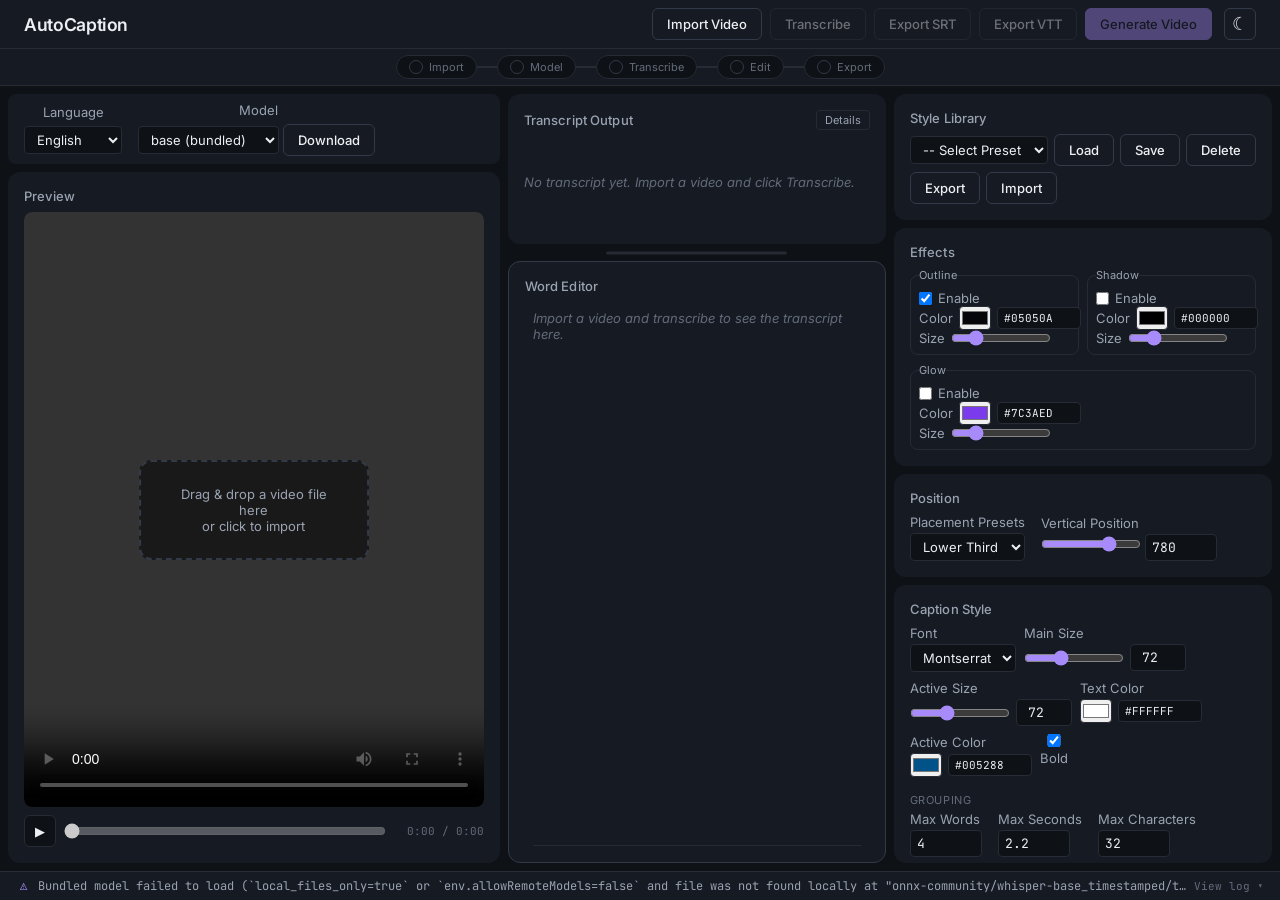
==== AutoCaptionApp/app/index.html @ 742660a7 "fix(app): offline-first models, real export progress, cancel, and UI fixes Packaging / offline capab" ====
<!DOCTYPE html>
<html lang="en">
<head>
    <meta charset="UTF-8">
    <meta name="viewport" content="width=device-width, initial-scale=1.0">
    <title>AutoCaption</title>
    <link rel="stylesheet" href="assets/style.css">
    <script>
        (function() {
            var saved = localStorage.getItem('theme');
            var theme = saved || 'dark';
            document.documentElement.setAttribute('data-theme', theme);
        })();
    </script>
</head>
<body>
    <header>
        <h1>AutoCaption</h1>
        <nav>
            <button id="btn-import" class="btn-primary">Import Video</button>
            <button id="btn-transcribe" class="btn-primary" disabled>Transcribe</button>
            <button id="btn-export-srt" class="btn-secondary" disabled>Export SRT</button>
            <button id="btn-export-vtt" class="btn-secondary" disabled>Export VTT</button>
            <button id="btn-generate" class="btn-accent" disabled>Generate Video</button>
            <button id="btn-theme-toggle" class="btn-theme-toggle" title="Toggle light/dark mode">&#9790;</button>
        </nav>
    </header>

    <!-- Pipeline Status Bar -->
    <div id="pipeline-bar" class="pipeline-bar">
        <div class="pipeline-step" id="step-video" data-step="video">
            <span class="step-icon"></span>
            <span class="step-label">Import</span>
        </div>
        <div class="pipeline-connector"></div>
        <div class="pipeline-step" id="step-model" data-step="model">
            <span class="step-icon"></span>
            <span class="step-label">Model</span>
        </div>
        <div class="pipeline-connector"></div>
        <div class="pipeline-step" id="step-transcribe" data-step="transcribe">
            <span class="step-icon"></span>
            <span class="step-label">Transcribe</span>
        </div>
        <div class="pipeline-connector"></div>
        <div class="pipeline-step" id="step-edit" data-step="edit">
            <span class="step-icon"></span>
            <span class="step-label">Edit</span>
        </div>
        <div class="pipeline-connector"></div>
        <div class="pipeline-step" id="step-export" data-step="export">
            <span class="step-icon"></span>
            <span class="step-label">Export</span>
        </div>
    </div>

    <main>
        <!-- LEFT COLUMN: Transcript Toolbar + Preview -->
        <div class="main-left">
            <div class="transcript-toolbar">
                <label>Language
                    <select id="sel-language">
                        <option value="en" selected>English</option>
                        <option value="es">Spanish</option>
                        <option value="fr">French</option>
                        <option value="de">German</option>
                        <option value="ja">Japanese</option>
                    </select>
                </label>
                <label>Model
                    <div class="model-select-row">
                        <select id="sel-model">
                            <option value="tiny">tiny (~39 MB)</option>
                            <option value="base" selected>base (bundled)</option>
                            <option value="small">small (~460 MB)</option>
                        </select>
                        <button id="btn-download-model" class="btn-secondary" title="Download model for offline use">Download</button>
                        <button id="btn-transcribe-model" class="btn-accent" title="Transcribe the loaded video" hidden>Transcribe</button>
                        <span id="model-status" class="model-status"></span>
                    </div>
                </label>
            </div>

            <section class="panel panel-preview">
                <h2>Preview</h2>
                <div class="video-container">
                    <video id="video-player" controls></video>
                    <canvas id="caption-overlay"></canvas>
                    <div id="drop-zone" class="drop-zone">
                        <p>Drag & drop a video file here<br>or click to import</p>
                    </div>
                </div>
                <div class="transport">
                    <button id="btn-play" disabled>&#9654;</button>
                    <input type="range" id="scrubber" min="0" max="100" value="0" disabled>
                    <span id="time-display">0:00 / 0:00</span>
                </div>
            </section>
        </div>

        <!-- CENTER COLUMN: Transcript Output + Word Editor (with Inspector) -->
        <div class="main-center">
            <section class="panel panel-transcript-display" id="panel-transcript-display">
                <h2>Transcript Output
                    <button id="btn-toggle-diagnostics" class="btn-toggle" title="Toggle details">Details</button>
                </h2>
                <div id="transcript-text" class="transcript-text">
                    <p class="placeholder">No transcript yet. Import a video and click Transcribe.</p>
                </div>
                <div id="diagnostics" class="diagnostics hidden">
                    <div class="diag-row"><span class="diag-label">Words:</span> <span id="diag-words">-</span></div>
                    <div class="diag-row"><span class="diag-label">Groups:</span> <span id="diag-groups">-</span></div>
                    <div class="diag-row"><span class="diag-label">Duration:</span> <span id="diag-duration">-</span></div>
                    <div class="diag-row"><span class="diag-label">Model:</span> <span id="diag-model">-</span></div>
                    <div class="diag-row"><span class="diag-label">Time:</span> <span id="diag-time">-</span></div>
                    <div class="diag-row"><span class="diag-label">Samples:</span> <span id="diag-samples">-</span></div>
                </div>
            </section>

            <div id="center-resizer" class="center-resizer" title="Drag to resize panels"></div>

            <section class="panel panel-word-editor">
                <h2>Word Editor</h2>
                <div id="word-selector" class="word-selector">
                    <p class="placeholder">Import a video and transcribe to see the transcript here.</p>
                </div>
                <div class="inspector-divider"></div>
                <div class="inspector hidden" id="word-inspector">
                    <div class="inspector-content">
                        <div class="inspector-field">
                            <label>Text</label>
                            <input type="text" id="inspector-text" class="inspector-text-input" />
                        </div>
                        <div class="inspector-field">
                            <label>Start</label>
                            <div class="inspector-time-row">
                                <input type="number" id="inspector-start" class="inspector-time-input" step="0.01" min="0" />
                                <button id="inspector-start-minus" class="btn-nudge" title="-0.05s">-</button>
                                <button id="inspector-start-plus" class="btn-nudge" title="+0.05s">+</button>
                            </div>
                        </div>
                        <div class="inspector-field">
                            <label>End</label>
                            <div class="inspector-time-row">
                                <input type="number" id="inspector-end" class="inspector-time-input" step="0.01" min="0" />
                                <button id="inspector-end-minus" class="btn-nudge" title="-0.05s">-</button>
                                <button id="inspector-end-plus" class="btn-nudge" title="+0.05s">+</button>
                            </div>
                        </div>
                        <div class="inspector-actions">
                            <button id="inspector-split" class="btn-secondary">Split</button>
                            <button id="inspector-merge" class="btn-secondary">Merge Next</button>
                            <button id="inspector-delete" class="btn-secondary btn-danger">Delete</button>
                        </div>
                    </div>
                </div>
            </section>
        </div>

        <!-- RIGHT COLUMN: Style Library, Effects, Position, Caption Style (merged) -->
        <div class="main-right">
            <section class="panel panel-style-library">
                <h2>Style Library</h2>
                <div class="library-controls">
                    <select id="sel-preset">
                        <option value="">-- Select Preset --</option>
                    </select>
                    <button id="btn-load-preset" class="btn-secondary">Load</button>
                    <button id="btn-save-preset" class="btn-secondary">Save</button>
                    <button id="btn-delete-preset" class="btn-secondary">Delete</button>
                    <button id="btn-export-preset" class="btn-secondary">Export</button>
                    <button id="btn-import-preset" class="btn-secondary">Import</button>
                    <input type="file" id="file-preset" accept=".json" hidden>
                </div>
            </section>

            <section class="panel panel-effects">
                <h2>Effects</h2>
                <div class="effects-controls">
                    <fieldset>
                        <legend>Outline</legend>
                        <label><input type="checkbox" id="chk-outline" checked> Enable</label>
                        <label>Color <span class="color-row"><input type="color" id="color-outline" value="#05050A"><input type="text" class="hex-input" id="hex-outline" maxlength="7" spellcheck="false"></span></label>
                        <label>Size <input type="range" id="range-outline-size" min="1" max="20" value="5"></label>
                    </fieldset>
                    <fieldset>
                        <legend>Shadow</legend>
                        <label><input type="checkbox" id="chk-shadow"> Enable</label>
                        <label>Color <span class="color-row"><input type="color" id="color-shadow" value="#000000"><input type="text" class="hex-input" id="hex-shadow" maxlength="7" spellcheck="false"></span></label>
                        <label>Size <input type="range" id="range-shadow-size" min="1" max="20" value="5"></label>
                    </fieldset>
                    <fieldset>
                        <legend>Glow</legend>
                        <label><input type="checkbox" id="chk-glow"> Enable</label>
                        <label>Color <span class="color-row"><input type="color" id="color-glow" value="#7C3AED"><input type="text" class="hex-input" id="hex-glow" maxlength="7" spellcheck="false"></span></label>
                        <label>Size <input type="range" id="range-glow-size" min="1" max="20" value="5"></label>
                    </fieldset>
                </div>
            </section>

            <section class="panel panel-position">
                <h2>Position</h2>
                <div class="position-controls">
                    <label>Placement Presets
                        <select id="sel-placement">
                            <option value="lower-third">Lower Third</option>
                            <option value="bottom">Bottom</option>
                            <option value="center">Center</option>
                            <option value="top">Top</option>
                            <option value="custom" hidden>Custom</option>
                        </select>
                    </label>
                    <label>Vertical Position
                        <div class="slider-row">
                            <input type="range" id="range-offset" min="0" max="1080" value="780">
                            <input type="number" id="range-offset-num" min="0" max="1080" value="780">
                        </div>
                    </label>
                </div>
            </section>

            <section class="panel panel-caption-style">
                <h2>Caption Style</h2>
                <div class="style-controls">
                    <label>Font
                        <select id="sel-font">
                            <option value="Montserrat" selected>Montserrat</option>
                            <option value="Arial">Arial</option>
                            <option value="Impact">Impact</option>
                            <option value="Georgia">Georgia</option>
                        </select>
                    </label>
                    <label>Main Size
                        <div class="slider-row">
                            <input type="range" id="range-main-size" min="24" max="160" value="72">
                            <input type="number" id="range-main-size-num" min="24" max="160" value="72">
                        </div>
                    </label>
                    <label>Active Size
                        <div class="slider-row">
                            <input type="range" id="range-active-size" min="24" max="160" value="72">
                            <input type="number" id="range-active-size-num" min="24" max="160" value="72">
                        </div>
                    </label>
                    <label>Text Color
                        <div class="color-row">
                            <input type="color" id="color-text" value="#FFFFFF">
                            <input type="text" class="hex-input" id="hex-text" maxlength="7" spellcheck="false">
                        </div>
                    </label>
                    <label>Active Color
                        <div class="color-row">
                            <input type="color" id="color-active" value="#005288">
                            <input type="text" class="hex-input" id="hex-active" maxlength="7" spellcheck="false">
                        </div>
                    </label>
                    <label>
                        <input type="checkbox" id="chk-bold" checked> Bold
                    </label>
                </div>

                <div class="style-divider"></div>

                <div class="grouping-sublabel">Grouping</div>
                <div class="grouping-controls">
                    <label>Max Words
                        <input type="number" id="num-max-words" min="1" max="10" value="4">
                    </label>
                    <label>Max Seconds
                        <input type="number" id="num-max-seconds" min="0.5" max="10" step="0.1" value="2.2">
                    </label>
                    <label>Max Characters
                        <input type="number" id="num-max-chars" min="10" max="100" value="32">
                    </label>
                </div>
            </section>
        </div>
    </main>

    <!-- Status Bar (full-width bottom) -->
    <div id="status-bar" class="status-bar">
        <div id="status-bar-latest" class="status-bar-latest">
            <span class="status-icon"></span>
            <span class="status-msg">Ready</span>
            <span class="view-log-label">View log &#9662;</span>
        </div>
        <div id="status-log-expanded" class="status-log-expanded"></div>
    </div>

    <!-- Progress Overlay -->
    <div id="progress-overlay" class="progress-overlay hidden">
        <div class="progress-card">
            <div class="spinner"></div>
            <h3 id="progress-title">Working...</h3>
            <p id="progress-status"></p>
            <div class="progress-bar-container" style="display:none">
                <div class="progress-bar-track">
                    <div class="progress-bar-fill" id="progress-bar-fill"></div>
                </div>
                <span id="progress-pct" class="progress-pct"></span>
            </div>
            <p id="progress-elapsed" class="progress-elapsed"></p>
            <button id="btn-cancel-progress" class="btn-secondary btn-danger progress-cancel hidden">Cancel</button>
        </div>
    </div>

    <!-- Transformers.js: load as module and expose globals -->
    <script type="module">
        import * as Transformers from './assets/transformers.umd.js';
        window.Transformers = Transformers;
        window.TransformersPipeline = Transformers.pipeline;
        window.TransformersEnv = Transformers.env;
        window.dispatchEvent(new Event('transformers-loaded'));
    </script>

    <!-- Main app (ES module) -->
    <script type="module" src="assets/app.js"></script>
</body>
</html>
---- AutoCaptionApp/app/assets/style.css ----
@import url('https://fonts.googleapis.com/css2?family=Inter:wght@400;500;600&family=JetBrains+Mono:wght@400&display=swap');

* {
    margin: 0;
    padding: 0;
    box-sizing: border-box;
}

:root {
    --font-sans: 'Inter', -apple-system, BlinkMacSystemFont, 'Segoe UI', Roboto, sans-serif;
    --font-mono: 'JetBrains Mono', monospace;

    --bg-page: #F7F8FA;
    --bg-panel: #FFFFFF;
    --bg-panel-raised: #F4F2FF;
    --border: #E3E5EA;
    --border-strong: #CCD0D9;

    --text-primary: #14171F;
    --text-secondary: #5B6472;
    --text-muted: #8C94A3;

    --accent: #7C3AED;
    --accent-hover: #6D28D9;
    --on-accent: #FFFFFF;

    --success: #16A34A;
    --danger: #DC2626;

    --space-1: 8px;
    --space-2: 16px;
    --space-3: 24px;
    --space-4: 32px;

    --radius: 8px;
    --radius-lg: 12px;

    --text-size-xs: 11px;
    --text-size-sm: 13px;
    --text-size-base: 15px;

    --spinner-size: 18px;
}

[data-theme="dark"] {
    --bg-page: #0E1116;
    --bg-panel: #161A22;
    --bg-panel-raised: #1E1A2E;
    --border: #262B35;
    --border-strong: #333A47;

    --text-primary: #EDEFF3;
    --text-secondary: #9AA3B2;
    --text-muted: #636B7A;

    --accent: #A78BFA;
    --accent-hover: #C4B5FD;
    --on-accent: #14171F;

    --success: #4ADE80;
    --danger: #F87171;
}

body {
    font-family: var(--font-sans);
    background: var(--bg-page);
    color: var(--text-primary);
    min-height: 100vh;
    display: flex;
    flex-direction: column;
    height: 100vh;
    font-size: var(--text-size-sm);
}

/* ── Header ────────────────────────────────────────────── */
header {
    display: flex;
    justify-content: space-between;
    align-items: center;
    padding: var(--space-1) var(--space-3);
    background: var(--bg-panel);
    border-bottom: 1px solid var(--border);
    flex-shrink: 0;
}

header h1 {
    font-size: 1.1rem;
    font-weight: 600;
    color: var(--text-primary);
    letter-spacing: -0.02em;
}

header nav {
    display: flex;
    gap: var(--space-1);
}

/* ── Buttons ───────────────────────────────────────────── */
.btn-primary, .btn-secondary, .btn-accent {
    padding: 7px 14px;
    border: 1px solid var(--border-strong);
    border-radius: 6px;
    cursor: pointer;
    font-size: var(--text-size-sm);
    font-weight: 500;
    font-family: var(--font-sans);
    transition: all 0.15s;
}

.btn-primary {
    background: transparent;
    color: var(--text-primary);
}

.btn-primary:hover { background: var(--bg-panel-raised); }
.btn-primary:disabled { opacity: 0.4; cursor: not-allowed; }

.btn-secondary {
    background: transparent;
    color: var(--text-primary);
}

.btn-secondary:hover { background: var(--bg-panel-raised); }
.btn-secondary:disabled { opacity: 0.4; cursor: not-allowed; }

.btn-accent {
    background: var(--accent);
    color: var(--on-accent);
    border-color: var(--accent);
}

.btn-accent:hover { background: var(--accent-hover); border-color: var(--accent-hover); }
.btn-accent:disabled { opacity: 0.4; cursor: not-allowed; }

.btn-theme-toggle {
    background: transparent;
    border: 1px solid var(--border-strong);
    color: var(--text-primary);
    width: 32px;
    height: 32px;
    border-radius: 6px;
    cursor: pointer;
    font-size: 1.1rem;
    display: flex;
    align-items: center;
    justify-content: center;
    transition: all 0.15s;
    margin-left: 4px;
}

.btn-theme-toggle:hover { background: var(--bg-panel-raised); }

.btn-toggle {
    font-size: var(--text-size-xs);
    padding: 2px 8px;
    background: transparent;
    border: 1px solid var(--border);
    color: var(--text-secondary);
    border-radius: 4px;
    cursor: pointer;
    font-family: var(--font-sans);
}

.btn-toggle:hover {
    background: var(--bg-panel-raised);
    color: var(--text-primary);
}

.btn-danger {
    color: var(--danger);
    border-color: var(--danger);
}

.btn-danger:hover {
    background: var(--danger);
    color: white;
}

/* Hex entry box beside each color picker */
.color-row {
    display: inline-flex;
    align-items: center;
    gap: 6px;
}

.hex-input {
    width: 84px;
    padding: 3px 6px;
    background: var(--bg-page);
    border: 1px solid var(--border);
    color: var(--text-primary);
    border-radius: 4px;
    font-family: var(--font-mono);
    font-size: var(--text-size-xs);
    text-transform: uppercase;
}

.hex-input:focus {
    outline: none;
    border-color: var(--accent);
}

/* ── Pipeline Status Bar ──────────────────────────────── */
.pipeline-bar {
    display: flex;
    align-items: center;
    justify-content: center;
    gap: 0;
    padding: 6px var(--space-3);
    background: var(--bg-panel);
    border-bottom: 1px solid var(--border);
    flex-shrink: 0;
}

.pipeline-step {
    display: flex;
    align-items: center;
    gap: 6px;
    padding: 4px 12px;
    border-radius: 16px;
    background: var(--bg-page);
    border: 1px solid var(--border);
    font-size: var(--text-size-xs);
    color: var(--text-muted);
    transition: all 0.3s ease;
    cursor: default;
    user-select: none;
}

.pipeline-step .step-icon {
    width: 14px;
    height: 14px;
    border-radius: 50%;
    border: 1.5px solid var(--border-strong);
    display: flex;
    align-items: center;
    justify-content: center;
    font-size: 0.55rem;
    flex-shrink: 0;
    transition: all 0.3s ease;
}

.pipeline-step.completed {
    background: #F0FDF4;
    border-color: #BBF7D0;
    color: var(--success);
}

.pipeline-step.completed .step-icon {
    border-color: var(--success);
    background: var(--success);
    color: white;
}

.pipeline-step.completed .step-icon::after {
    content: '\2713';
    font-weight: bold;
}

.pipeline-step.active {
    background: var(--bg-panel-raised);
    border-color: var(--accent);
    color: var(--text-primary);
}

.pipeline-step.active .step-icon {
    border-color: var(--accent);
    animation: pulse 1.5s ease-in-out infinite;
}

.pipeline-connector {
    width: 20px;
    height: 1.5px;
    background: var(--border);
    flex-shrink: 0;
}

.pipeline-step.completed + .pipeline-connector {
    background: var(--success);
}

[data-theme="dark"] .pipeline-step.completed {
    background: #052e16;
    border-color: #166534;
}

[data-theme="dark"] .pipeline-step.active {
    background: #1E1A2E;
}

@keyframes pulse {
    0%, 100% { opacity: 1; }
    50% { opacity: 0.4; }
}

@keyframes spin {
    to { transform: rotate(360deg); }
}

@keyframes fadeIn {
    from { opacity: 0; transform: translateY(4px); }
    to { opacity: 1; transform: translateY(0); }
}

/* ── Main Layout ──────────────────────────────────────── */
main {
    flex: 1;
    display: grid;
    grid-template-columns: 1.3fr 1fr 1fr;
    grid-template-rows: 1fr;
    gap: var(--space-1);
    padding: var(--space-1);
    overflow: hidden;
    min-height: 0;
}

.main-left {
    display: flex;
    flex-direction: column;
    gap: var(--space-1);
    overflow: hidden;
}

.main-center {
    display: flex;
    flex-direction: column;
    gap: var(--space-1);
    overflow: hidden;
}

.main-right {
    display: flex;
    flex-direction: column;
    gap: var(--space-1);
    overflow-y: auto;
}

/* ── Panel (shared) ───────────────────────────────────── */
.panel {
    background: var(--bg-panel);
    border-radius: var(--radius-lg);
    padding: var(--space-2);
    display: flex;
    flex-direction: column;
}

.panel h2 {
    font-size: var(--text-size-sm);
    font-weight: 500;
    margin-bottom: var(--space-1);
    color: var(--text-secondary);
    letter-spacing: 0.01em;
}

.panel h2:not(:first-child) {
    margin-top: var(--space-2);
}

/* ── Transcript Toolbar (left column, above video) ────── */
.transcript-toolbar {
    display: flex;
    align-items: center;
    gap: var(--space-2);
    padding: var(--space-1) var(--space-2);
    background: var(--bg-panel);
    border-radius: var(--radius);
    flex-shrink: 0;
}

.transcript-toolbar label {
    display: flex;
    align-items: center;
    gap: 6px;
    font-size: var(--text-size-sm);
    color: var(--text-secondary);
    flex-shrink: 0;
}

.transcript-toolbar select {
    padding: 4px 8px;
    background: var(--bg-page);
    border: 1px solid var(--border);
    color: var(--text-primary);
    border-radius: 4px;
    font-size: var(--text-size-sm);
    font-family: var(--font-sans);
}

.model-select-row {
    display: flex;
    gap: 4px;
    align-items: center;
}

.model-status {
    display: flex;
    align-items: center;
    font-size: var(--text-size-xs);
    white-space: nowrap;
}

.model-status.downloading {
    color: var(--accent);
}

.model-status.cached {
    color: var(--success);
}

.model-status.downloading::before {
    content: '';
    display: inline-block;
    width: 10px;
    height: 10px;
    border: 2px solid var(--accent);
    border-top-color: transparent;
    border-radius: 50%;
    animation: spin 0.8s linear infinite;
    margin-right: 4px;
}

.model-status.cached::before {
    content: '\2713';
    margin-right: 4px;
}

/* ── Preview Panel ────────────────────────────────────── */
.panel-preview {
    flex: 1;
    min-height: 0;
}

.video-container {
    position: relative;
    flex: 1;
    min-height: 200px;
    max-height: 720px;
    background: #000;
    border-radius: var(--radius);
    overflow: hidden;
    display: flex;
    align-items: center;
    justify-content: center;
}

.video-container video {
    width: 100%;
    height: 100%;
    object-fit: contain;
}

.video-container canvas {
    position: absolute;
    pointer-events: none;
}

.transport {
    display: flex;
    align-items: center;
    gap: var(--space-1);
    margin-top: var(--space-1);
}

.transport button {
    background: var(--bg-page);
    border: 1px solid var(--border);
    color: var(--text-primary);
    width: 32px;
    height: 32px;
    border-radius: 6px;
    cursor: pointer;
    font-size: 0.8rem;
}

.transport button:hover { background: var(--bg-panel-raised); }

.transport input[type="range"] {
    flex: 1;
    width: auto;
}

.transport #time-display {
    font-size: var(--text-size-xs);
    font-family: var(--font-mono);
    color: var(--text-muted);
    min-width: 90px;
    text-align: right;
}

.drop-zone {
    position: absolute;
    top: 50%;
    left: 50%;
    transform: translate(-50%, -50%);
    display: flex;
    align-items: center;
    justify-content: center;
    background: rgba(0,0,0,0.5);
    border: 2px dashed var(--border-strong);
    border-radius: var(--radius-lg);
    color: var(--text-secondary);
    text-align: center;
    z-index: 10;
    padding: var(--space-3) var(--space-4);
    cursor: pointer;
    font-size: var(--text-size-sm);
}

.drop-zone.hidden { display: none; }

/* ── Transcript Output (center, resizable) ──────────── */
.panel-transcript-display {
    flex: 0 0 150px;
    min-height: 60px;
    overflow-y: auto;
}

.panel-transcript-display h2 {
    display: flex;
    align-items: center;
    justify-content: space-between;
    margin-bottom: 4px;
}

.transcript-text {
    flex: 1;
    min-height: 40px;
    overflow-y: auto;
    font-size: var(--text-size-sm);
    line-height: 1.5;
    color: var(--text-secondary);
    white-space: pre-wrap;
    word-break: break-word;
}

/* Draggable divider between Transcript Output and Word Editor */
.center-resizer {
    flex: 0 0 7px;
    margin: -3px var(--space-1);
    cursor: row-resize;
    border-radius: 4px;
    background: transparent;
    position: relative;
    z-index: 5;
}

.center-resizer::after {
    content: '';
    position: absolute;
    left: 25%;
    right: 25%;
    top: 50%;
    height: 3px;
    transform: translateY(-50%);
    border-radius: 2px;
    background: var(--border-strong);
    opacity: 0.6;
    transition: opacity 0.15s, background 0.15s;
}

.center-resizer:hover::after,
.center-resizer:active::after {
    opacity: 1;
    background: var(--accent);
}

.transcript-text .placeholder {
    color: var(--text-muted);
    font-style: italic;
}

.diagnostics {
    margin-top: var(--space-1);
    padding: var(--space-1);
    background: var(--bg-page);
    border-radius: var(--radius);
    font-size: var(--text-size-xs);
    display: grid;
    grid-template-columns: 1fr 1fr;
    gap: 2px 12px;
}

.diagnostics.hidden { display: none; }

.diag-row { display: flex; gap: 4px; }
.diag-label { color: var(--text-muted); white-space: nowrap; }

/* ── Word Editor (merged with inspector) ──────────────── */
.panel-word-editor {
    flex: 1;
    min-height: 0;
    display: flex;
    flex-direction: column;
    overflow: hidden;
    border: 1px solid var(--border-strong);
}

.word-selector {
    flex: 1;
    overflow-y: auto;
    min-height: 80px;
    display: flex;
    flex-wrap: wrap;
    align-content: flex-start;
    gap: 2px;
    padding: var(--space-1);
}

.word-selector .placeholder {
    color: var(--text-muted);
    font-style: italic;
    font-size: var(--text-size-sm);
}

.word-chip {
    display: inline-flex;
    align-items: center;
    gap: 4px;
    background: var(--bg-page);
    border: 1px solid var(--border);
    border-radius: 4px;
    padding: 4px 8px;
    font-size: var(--text-size-sm);
    cursor: pointer;
    transition: background 0.1s, border-color 0.1s;
    user-select: none;
}

.word-chip:hover { background: var(--bg-panel-raised); }
.word-chip.selected {
    border-color: var(--accent);
    background: var(--bg-panel-raised);
}
.word-chip.deleted { opacity: 0.4; text-decoration: line-through; }

.word-chip .word-text {
    min-width: 16px;
}

.word-chip .word-text[contenteditable="true"] {
    outline: none;
    background: rgba(124, 58, 237, 0.1);
    border-radius: 2px;
    padding: 0 2px;
    cursor: text;
}

.word-chip .timestamp {
    font-size: var(--text-size-xs);
    font-family: var(--font-mono);
    color: var(--text-muted);
}

/* ── Inspector (inside word editor card) ──────────────── */
.inspector-divider {
    height: 1px;
    background: var(--border);
    margin: 0 var(--space-1);
    flex-shrink: 0;
}

.inspector {
    flex-shrink: 0;
    height: 130px;
    padding: var(--space-1) var(--space-2);
    background: var(--bg-panel-raised);
    border-top: 1px solid var(--border);
    display: flex;
    flex-direction: column;
    justify-content: center;
    gap: 6px;
}

.inspector.hidden { display: none; }

.inspector-content {
    display: flex;
    flex-wrap: wrap;
    gap: var(--space-1);
    align-items: flex-end;
}

.inspector-field {
    display: flex;
    flex-direction: column;
    gap: 2px;
}

.inspector-field label {
    font-size: var(--text-size-xs);
    color: var(--text-muted);
    text-transform: uppercase;
    letter-spacing: 0.05em;
}

.inspector-text-input {
    background: var(--bg-panel);
    border: 1px solid var(--border);
    border-radius: 4px;
    color: var(--text-primary);
    padding: 5px 8px;
    font-size: var(--text-size-sm);
    font-family: var(--font-sans);
    width: 180px;
}

.inspector-text-input:focus {
    outline: none;
    border-color: var(--accent);
}

.inspector-time-row {
    display: flex;
    gap: 4px;
    align-items: center;
}

.inspector-time-input {
    background: var(--bg-panel);
    border: 1px solid var(--border);
    border-radius: 4px;
    color: var(--text-primary);
    padding: 5px 6px;
    font-size: var(--text-size-sm);
    font-family: var(--font-mono);
    width: 72px;
}

.inspector-time-input:focus {
    outline: none;
    border-color: var(--accent);
}

.btn-nudge {
    background: var(--bg-panel);
    border: 1px solid var(--border);
    color: var(--text-secondary);
    width: 22px;
    height: 22px;
    font-size: 0.75rem;
    cursor: pointer;
    border-radius: 4px;
    display: flex;
    align-items: center;
    justify-content: center;
    font-family: var(--font-sans);
}

.btn-nudge:hover {
    background: var(--accent);
    color: var(--on-accent);
    border-color: var(--accent);
}

.btn-nudge:disabled { opacity: 0.4; cursor: not-allowed; }

.inspector-actions {
    display: flex;
    gap: 6px;
    margin-left: auto;
}

.inspector-actions .btn-secondary {
    font-size: var(--text-size-xs);
    padding: 4px 10px;
}

.btn-secondary:disabled { opacity: 0.4; cursor: not-allowed; }

/* ── Right Column Panels ──────────────────────────────── */
.panel-style-library {
    flex-shrink: 0;
}

.library-controls {
    display: flex;
    flex-wrap: wrap;
    gap: 6px;
    align-items: center;
}

.library-controls select {
    flex: 1;
    min-width: 120px;
}

.panel-effects {
    flex-shrink: 0;
}

.effects-controls {
    display: flex;
    flex-wrap: wrap;
    gap: var(--space-1);
}

.effects-controls fieldset {
    border: 1px solid var(--border);
    border-radius: var(--radius);
    padding: var(--space-1);
    flex: 1;
    min-width: 140px;
}

.effects-controls fieldset legend {
    font-size: var(--text-size-xs);
    color: var(--text-secondary);
}

.effects-controls fieldset label {
    flex-direction: row;
    align-items: center;
    gap: 6px;
    font-size: var(--text-size-sm);
}

.panel-position {
    flex-shrink: 0;
}

.position-controls {
    display: flex;
    flex-wrap: wrap;
    gap: var(--space-2);
    align-items: flex-end;
}

.panel-caption-style {
    flex: 1;
    min-height: 0;
}

.style-controls {
    display: flex;
    flex-wrap: wrap;
    gap: var(--space-1);
}

.style-controls label {
    font-size: var(--text-size-sm);
}

.style-controls .slider-row {
    display: flex;
    align-items: center;
    gap: 6px;
}

.style-controls .slider-row input[type="range"] {
    width: 100px;
}

.style-controls .slider-row input[type="number"] {
    width: 56px;
    padding: 4px 6px;
    background: var(--bg-page);
    border: 1px solid var(--border);
    color: var(--text-primary);
    border-radius: 4px;
    font-size: var(--text-size-sm);
    font-family: var(--font-mono);
    text-align: center;
}

.style-divider {
    height: 1px;
    background: var(--border);
    margin: var(--space-1) 0;
}

.grouping-sublabel {
    font-size: var(--text-size-xs);
    color: var(--text-muted);
    text-transform: uppercase;
    letter-spacing: 0.05em;
    margin-bottom: 4px;
}

.grouping-controls {
    display: flex;
    flex-wrap: wrap;
    gap: var(--space-2);
}

.grouping-controls label {
    font-size: var(--text-size-sm);
}

/* ── Shared Form Controls ─────────────────────────────── */
label {
    display: flex;
    flex-direction: column;
    gap: 3px;
    font-size: var(--text-size-sm);
    color: var(--text-secondary);
}

input[type="range"] {
    width: 100px;
    accent-color: var(--accent);
}

input[type="color"] {
    width: 32px;
    height: 24px;
    border: 1px solid var(--border);
    border-radius: 4px;
    cursor: pointer;
    padding: 0;
}

input[type="number"] {
    width: 72px;
    padding: 4px 6px;
    background: var(--bg-page);
    border: 1px solid var(--border);
    color: var(--text-primary);
    border-radius: 4px;
    font-size: var(--text-size-sm);
    font-family: var(--font-mono);
}

select {
    padding: 4px 8px;
    background: var(--bg-page);
    border: 1px solid var(--border);
    color: var(--text-primary);
    border-radius: 4px;
    font-size: var(--text-size-sm);
    font-family: var(--font-sans);
}

/* ── Status Bar (full-width bottom) ───────────────────── */
.status-bar {
    flex-shrink: 0;
    background: var(--bg-panel);
    border-top: 1px solid var(--border);
    font-family: var(--font-mono);
    font-size: 12px;
    position: relative;
}

.status-bar-latest {
    display: flex;
    align-items: center;
    gap: var(--space-1);
    padding: 6px var(--space-2);
    cursor: pointer;
    color: var(--text-secondary);
    user-select: none;
}

.status-bar-latest:hover {
    background: var(--bg-page);
}

.status-bar-latest .status-icon {
    flex-shrink: 0;
    width: 14px;
    text-align: center;
}

.status-bar-latest .status-icon.success { color: var(--success); }
.status-bar-latest .status-icon.info { color: var(--text-muted); }
.status-bar-latest .status-icon.warning { color: var(--accent); }
.status-bar-latest .status-icon.error { color: var(--danger); }

.status-bar-latest .status-msg {
    flex: 1;
    white-space: nowrap;
    overflow: hidden;
    text-overflow: ellipsis;
}

.status-bar-latest .view-log-label {
    flex-shrink: 0;
    color: var(--text-muted);
    font-size: var(--text-size-xs);
}

.status-log-expanded {
    display: none;
    max-height: 120px;
    overflow-y: auto;
    border-top: 1px solid var(--border);
    padding: var(--space-1) var(--space-2);
}

.status-log-expanded.open {
    display: block;
}

.status-entry {
    display: flex;
    align-items: baseline;
    gap: var(--space-1);
    padding: 1px 0;
    font-size: 12px;
    animation: fadeIn 0.15s ease;
}

.status-entry .status-time {
    color: var(--text-muted);
    font-size: 10px;
    white-space: nowrap;
    flex-shrink: 0;
}

.status-entry .status-icon {
    flex-shrink: 0;
    width: 14px;
    text-align: center;
}

.status-entry .status-msg { color: var(--text-secondary); }

.status-entry.success .status-icon { color: var(--success); }
.status-entry.info .status-icon { color: var(--text-muted); }
.status-entry.warning .status-icon { color: var(--accent); }
.status-entry.error .status-icon { color: var(--danger); }

.status-entry.active .status-msg {
    display: flex;
    align-items: center;
    gap: 6px;
}

.status-entry.active .status-msg::after {
    content: '';
    display: inline-block;
    width: 8px;
    height: 8px;
    border: 1.5px solid var(--accent);
    border-top-color: transparent;
    border-radius: 50%;
    animation: spin 0.8s linear infinite;
}

/* ── Progress Overlay ─────────────────────────────────── */
.progress-overlay {
    position: fixed;
    top: 0;
    left: 0;
    right: 0;
    bottom: 0;
    background: rgba(0,0,0,0.4);
    display: flex;
    align-items: center;
    justify-content: center;
    z-index: 100;
}

.progress-overlay.hidden { display: none; }

.progress-card {
    background: var(--bg-panel);
    border: 1px solid var(--border);
    border-radius: var(--radius-lg);
    padding: var(--space-3);
    min-width: 280px;
    max-width: 360px;
    text-align: center;
}

.progress-card h3 {
    margin: var(--space-1) 0 4px;
    color: var(--text-primary);
    font-size: var(--text-size-base);
    font-weight: 500;
}

.progress-card p {
    font-size: var(--text-size-sm);
    color: var(--text-secondary);
    margin: 2px 0;
}

.progress-elapsed {
    font-size: var(--text-size-xs) !important;
    color: var(--text-muted) !important;
    margin-top: var(--space-1) !important;
}

.progress-cancel {
    margin-top: var(--space-2);
    align-self: center;
    padding: 6px 24px;
}

.progress-cancel.hidden { display: none; }

.progress-bar-container {
    display: flex;
    align-items: center;
    gap: var(--space-1);
    margin-top: var(--space-1);
}

.progress-bar-track {
    flex: 1;
    height: 4px;
    background: var(--border);
    border-radius: 2px;
    overflow: hidden;
}

.progress-bar-fill {
    height: 100%;
    background: var(--accent);
    border-radius: 2px;
    transition: width 0.3s ease;
    width: 0%;
}

.progress-pct {
    font-size: var(--text-size-xs);
    font-family: var(--font-mono);
    color: var(--text-muted);
    min-width: 32px;
    text-align: right;
}

.spinner {
    width: var(--spinner-size);
    height: var(--spinner-size);
    border: 2px solid var(--border);
    border-top-color: var(--accent);
    border-radius: 50%;
    animation: spin 0.8s linear infinite;
    margin: 0 auto;
}

/* ── Screen reader only ───────────────────────────────── */
.sr-only {
    position: absolute;
    width: 1px;
    height: 1px;
    padding: 0;
    margin: -1px;
    overflow: hidden;
    clip: rect(0,0,0,0);
    border: 0;
}
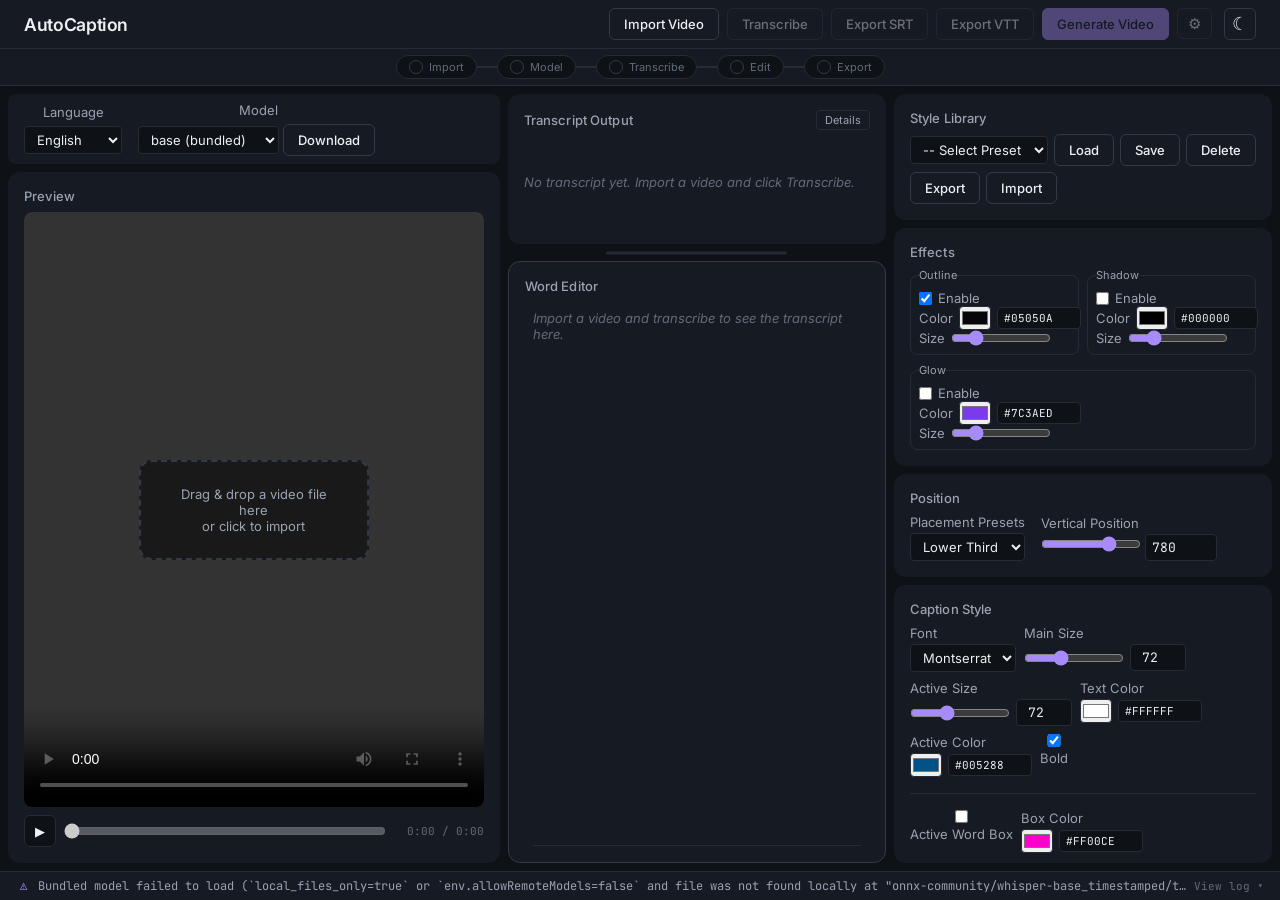
==== commit 13e62039: "feat(editor): word-click seeking, playback highlight, render settings, active word box - Clicking a " ====
--- a/AutoCaptionApp/app/index.html
+++ b/AutoCaptionApp/app/index.html
@@ -22,6 +22,42 @@
             <button id="btn-export-srt" class="btn-secondary" disabled>Export SRT</button>
             <button id="btn-export-vtt" class="btn-secondary" disabled>Export VTT</button>
             <button id="btn-generate" class="btn-accent" disabled>Generate Video</button>
+            <div class="render-settings-wrap" id="render-settings-wrap">
+                <button id="btn-render-settings" class="btn-secondary btn-gear" title="Video render settings" disabled>&#9881;</button>
+                <div id="render-settings-menu" class="render-settings-menu hidden">
+                    <div class="render-settings-title">Render Settings</div>
+                    <label>Frame Rate
+                        <select id="sel-render-fps">
+                            <option value="" selected>Same as source</option>
+                            <option value="24">24 fps</option>
+                            <option value="30">30 fps</option>
+                            <option value="60">60 fps</option>
+                        </select>
+                    </label>
+                    <label>Quality (CRF)
+                        <div class="slider-row">
+                            <input type="range" id="range-render-crf" min="14" max="32" value="18" title="Lower = better quality, bigger file">
+                            <input type="number" id="range-render-crf-num" min="14" max="32" value="18">
+                        </div>
+                    </label>
+                    <label>Encoding Speed
+                        <select id="sel-render-preset">
+                            <option value="ultrafast" selected>ultrafast (fastest, bigger file)</option>
+                            <option value="superfast">superfast</option>
+                            <option value="veryfast">veryfast</option>
+                            <option value="faster">faster</option>
+                            <option value="fast">fast</option>
+                        </select>
+                    </label>
+                    <label>Audio
+                        <select id="sel-render-audio">
+                            <option value="copy" selected>Copy source (no re-encode)</option>
+                            <option value="aac192">Re-encode AAC 192k</option>
+                            <option value="aac256">Re-encode AAC 256k</option>
+                        </select>
+                    </label>
+                </div>
+            </div>
             <button id="btn-theme-toggle" class="btn-theme-toggle" title="Toggle light/dark mode">&#9790;</button>
         </nav>
     </header>
@@ -257,6 +293,30 @@
                     <label>
                         <input type="checkbox" id="chk-bold" checked> Bold
                     </label>
+
+                    <div class="style-divider"></div>
+
+                    <label>
+                        <input type="checkbox" id="chk-active-box"> Active Word Box
+                    </label>
+                    <label>Box Color
+                        <div class="color-row">
+                            <input type="color" id="color-active-box" value="#FF00CE">
+                            <input type="text" class="hex-input" id="hex-active-box" maxlength="7" spellcheck="false">
+                        </div>
+                    </label>
+                    <label>Box Size
+                        <div class="slider-row">
+                            <input type="range" id="range-active-box-pad" min="0" max="30" value="10">
+                            <input type="number" id="range-active-box-pad-num" min="0" max="30" value="10">
+                        </div>
+                    </label>
+                    <label>Box Roundness
+                        <div class="slider-row">
+                            <input type="range" id="range-active-box-radius" min="0" max="40" value="8">
+                            <input type="number" id="range-active-box-radius-num" min="0" max="40" value="8">
+                        </div>
+                    </label>
                 </div>
 
                 <div class="style-divider"></div>
--- a/AutoCaptionApp/app/assets/style.css
+++ b/AutoCaptionApp/app/assets/style.css
@@ -127,6 +127,81 @@
     background: var(--accent);
     color: var(--on-accent);
     border-color: var(--accent);
+}
+
+/* ── Render Settings gear dropdown ─────────────────────── */
+.render-settings-wrap {
+    position: relative;
+}
+
+.btn-gear {
+    font-size: 15px;
+    line-height: 1;
+    padding: 7px 10px;
+}
+
+.render-settings-menu {
+    position: absolute;
+    top: calc(100% + 6px);
+    right: 0;
+    z-index: 200;
+    width: 260px;
+    background: var(--bg-panel);
+    border: 1px solid var(--border-strong);
+    border-radius: var(--radius);
+    box-shadow: 0 8px 24px rgba(0, 0, 0, 0.25);
+    padding: var(--space-2);
+    display: flex;
+    flex-direction: column;
+    gap: 10px;
+}
+
+.render-settings-menu.hidden { display: none; }
+
+.render-settings-title {
+    font-size: var(--text-size-xs);
+    font-weight: 600;
+    text-transform: uppercase;
+    letter-spacing: 0.06em;
+    color: var(--text-muted);
+}
+
+.render-settings-menu label {
+    display: flex;
+    flex-direction: column;
+    gap: 4px;
+    font-size: var(--text-size-sm);
+    color: var(--text-secondary);
+}
+
+.render-settings-menu select {
+    padding: 5px 8px;
+    background: var(--bg-page);
+    border: 1px solid var(--border);
+    color: var(--text-primary);
+    border-radius: 4px;
+    font-size: var(--text-size-sm);
+    font-family: var(--font-sans);
+}
+
+.render-settings-menu .slider-row {
+    display: flex;
+    align-items: center;
+    gap: 6px;
+}
+
+.render-settings-menu .slider-row input[type="range"] { flex: 1; }
+
+.render-settings-menu .slider-row input[type="number"] {
+    width: 52px;
+    padding: 4px 6px;
+    background: var(--bg-page);
+    border: 1px solid var(--border);
+    color: var(--text-primary);
+    border-radius: 4px;
+    font-size: var(--text-size-sm);
+    font-family: var(--font-mono);
+    text-align: center;
 }
 
 .btn-accent:hover { background: var(--accent-hover); border-color: var(--accent-hover); }
@@ -631,6 +706,12 @@
     border-color: var(--accent);
     background: var(--bg-panel-raised);
 }
+.word-chip.playback-active {
+    background: var(--accent);
+    border-color: var(--accent);
+    color: var(--on-accent);
+}
+.word-chip.playback-active .timestamp { color: var(--on-accent); opacity: 0.75; }
 .word-chip.deleted { opacity: 0.4; text-decoration: line-through; }
 
 .word-chip .word-text {
@@ -866,6 +947,13 @@
     height: 1px;
     background: var(--border);
     margin: var(--space-1) 0;
+}
+
+/* Inside the flex-wrap style controls, a bare div collapses to 0 width —
+   force the divider to span the full panel. */
+.style-controls .style-divider {
+    width: 100%;
+    flex-basis: 100%;
 }
 
 .grouping-sublabel {
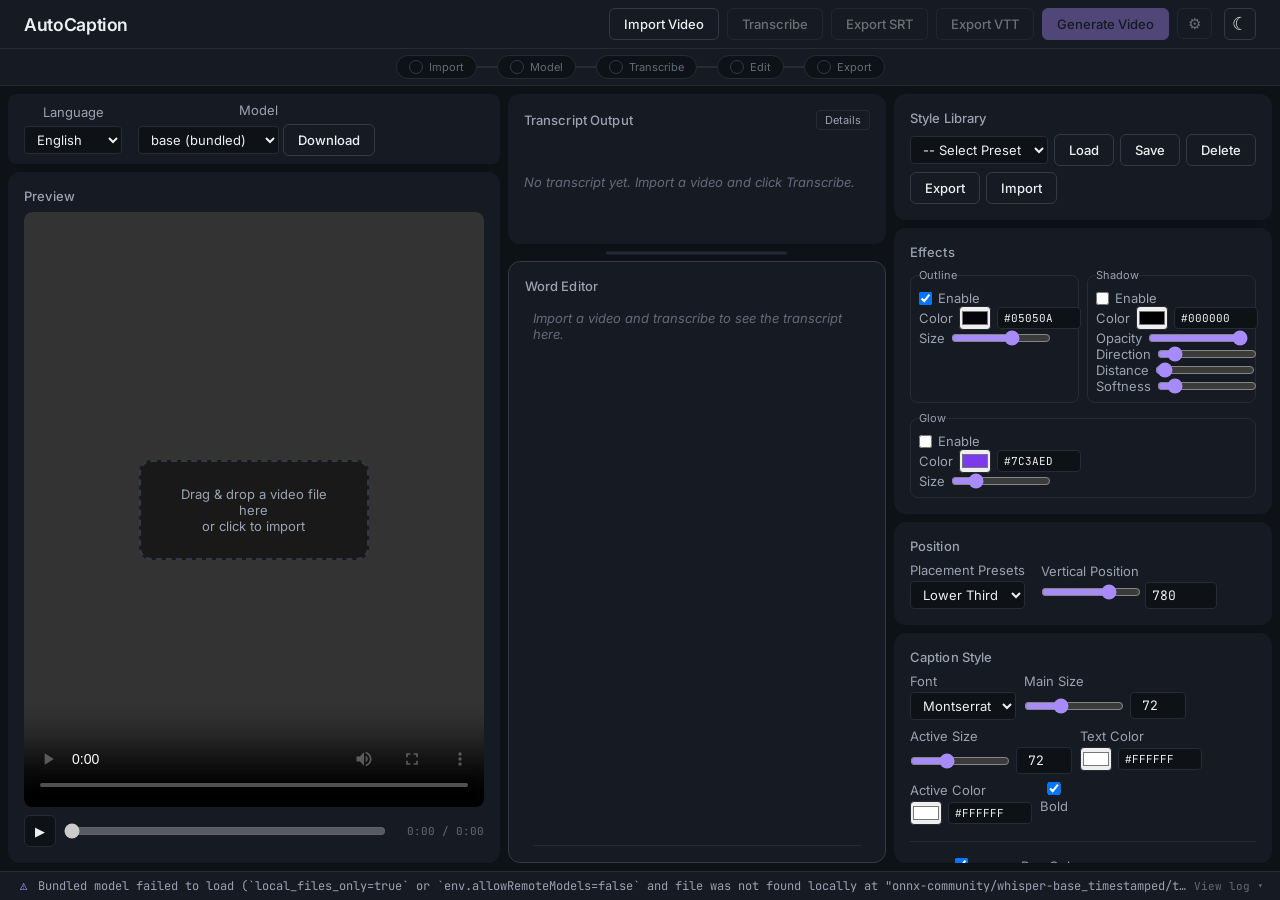
==== commit f624c3b9: "Add shadow opacity/direction/distance/softness controls and WhiteTxtBlueBox default preset - Shadow " ====
--- a/AutoCaptionApp/app/index.html
+++ b/AutoCaptionApp/app/index.html
@@ -217,13 +217,16 @@
                         <legend>Outline</legend>
                         <label><input type="checkbox" id="chk-outline" checked> Enable</label>
                         <label>Color <span class="color-row"><input type="color" id="color-outline" value="#05050A"><input type="text" class="hex-input" id="hex-outline" maxlength="7" spellcheck="false"></span></label>
-                        <label>Size <input type="range" id="range-outline-size" min="1" max="20" value="5"></label>
+                        <label>Size <input type="range" id="range-outline-size" min="1" max="20" value="13"></label>
                     </fieldset>
                     <fieldset>
                         <legend>Shadow</legend>
                         <label><input type="checkbox" id="chk-shadow"> Enable</label>
                         <label>Color <span class="color-row"><input type="color" id="color-shadow" value="#000000"><input type="text" class="hex-input" id="hex-shadow" maxlength="7" spellcheck="false"></span></label>
-                        <label>Size <input type="range" id="range-shadow-size" min="1" max="20" value="5"></label>
+                        <label>Opacity <input type="range" id="range-shadow-opacity" min="0" max="100" value="100"></label>
+                        <label>Direction <input type="range" id="range-shadow-direction" min="0" max="359" value="45"></label>
+                        <label>Distance <input type="range" id="range-shadow-distance" min="0" max="100" value="2"></label>
+                        <label>Softness <input type="range" id="range-shadow-softness" min="0" max="40" value="5"></label>
                     </fieldset>
                     <fieldset>
                         <legend>Glow</legend>
@@ -286,7 +289,7 @@
                     </label>
                     <label>Active Color
                         <div class="color-row">
-                            <input type="color" id="color-active" value="#005288">
+                            <input type="color" id="color-active" value="#FFFFFF">
                             <input type="text" class="hex-input" id="hex-active" maxlength="7" spellcheck="false">
                         </div>
                     </label>
@@ -297,11 +300,11 @@
                     <div class="style-divider"></div>
 
                     <label>
-                        <input type="checkbox" id="chk-active-box"> Active Word Box
+                        <input type="checkbox" id="chk-active-box" checked> Active Word Box
                     </label>
                     <label>Box Color
                         <div class="color-row">
-                            <input type="color" id="color-active-box" value="#FF00CE">
+                            <input type="color" id="color-active-box" value="#005288">
                             <input type="text" class="hex-input" id="hex-active-box" maxlength="7" spellcheck="false">
                         </div>
                     </label>
@@ -324,7 +327,7 @@
                 <div class="grouping-sublabel">Grouping</div>
                 <div class="grouping-controls">
                     <label>Max Words
-                        <input type="number" id="num-max-words" min="1" max="10" value="4">
+                        <input type="number" id="num-max-words" min="1" max="10" value="3">
                     </label>
                     <label>Max Seconds
                         <input type="number" id="num-max-seconds" min="0.5" max="10" step="0.1" value="2.2">
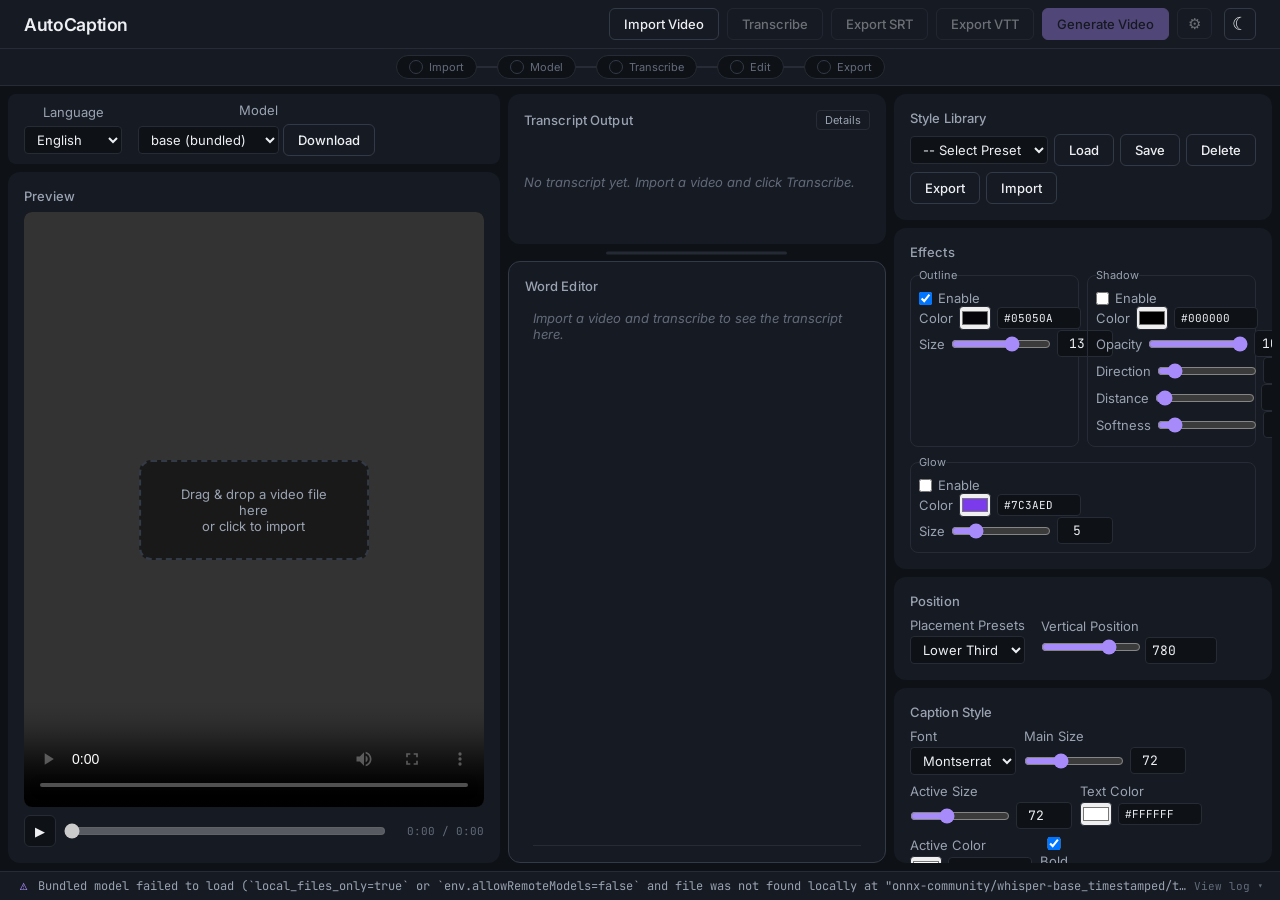
==== commit 434026bc: "Add typed number inputs beside Effects sliders Outline Size, Shadow Opacity/Direction/Distance/Softn" ====
--- a/AutoCaptionApp/app/index.html
+++ b/AutoCaptionApp/app/index.html
@@ -217,22 +217,52 @@
                         <legend>Outline</legend>
                         <label><input type="checkbox" id="chk-outline" checked> Enable</label>
                         <label>Color <span class="color-row"><input type="color" id="color-outline" value="#05050A"><input type="text" class="hex-input" id="hex-outline" maxlength="7" spellcheck="false"></span></label>
-                        <label>Size <input type="range" id="range-outline-size" min="1" max="20" value="13"></label>
+                        <label>Size
+                            <div class="slider-row">
+                                <input type="range" id="range-outline-size" min="1" max="20" value="13">
+                                <input type="number" id="range-outline-size-num" min="1" max="20" value="13">
+                            </div>
+                        </label>
                     </fieldset>
                     <fieldset>
                         <legend>Shadow</legend>
                         <label><input type="checkbox" id="chk-shadow"> Enable</label>
                         <label>Color <span class="color-row"><input type="color" id="color-shadow" value="#000000"><input type="text" class="hex-input" id="hex-shadow" maxlength="7" spellcheck="false"></span></label>
-                        <label>Opacity <input type="range" id="range-shadow-opacity" min="0" max="100" value="100"></label>
-                        <label>Direction <input type="range" id="range-shadow-direction" min="0" max="359" value="45"></label>
-                        <label>Distance <input type="range" id="range-shadow-distance" min="0" max="100" value="2"></label>
-                        <label>Softness <input type="range" id="range-shadow-softness" min="0" max="40" value="5"></label>
+                        <label>Opacity
+                            <div class="slider-row">
+                                <input type="range" id="range-shadow-opacity" min="0" max="100" value="100">
+                                <input type="number" id="range-shadow-opacity-num" min="0" max="100" value="100">
+                            </div>
+                        </label>
+                        <label>Direction
+                            <div class="slider-row">
+                                <input type="range" id="range-shadow-direction" min="0" max="359" value="45">
+                                <input type="number" id="range-shadow-direction-num" min="0" max="359" value="45">
+                            </div>
+                        </label>
+                        <label>Distance
+                            <div class="slider-row">
+                                <input type="range" id="range-shadow-distance" min="0" max="100" value="2">
+                                <input type="number" id="range-shadow-distance-num" min="0" max="100" value="2">
+                            </div>
+                        </label>
+                        <label>Softness
+                            <div class="slider-row">
+                                <input type="range" id="range-shadow-softness" min="0" max="40" value="5">
+                                <input type="number" id="range-shadow-softness-num" min="0" max="40" value="5">
+                            </div>
+                        </label>
                     </fieldset>
                     <fieldset>
                         <legend>Glow</legend>
                         <label><input type="checkbox" id="chk-glow"> Enable</label>
                         <label>Color <span class="color-row"><input type="color" id="color-glow" value="#7C3AED"><input type="text" class="hex-input" id="hex-glow" maxlength="7" spellcheck="false"></span></label>
-                        <label>Size <input type="range" id="range-glow-size" min="1" max="20" value="5"></label>
+                        <label>Size
+                            <div class="slider-row">
+                                <input type="range" id="range-glow-size" min="1" max="20" value="5">
+                                <input type="number" id="range-glow-size-num" min="1" max="20" value="5">
+                            </div>
+                        </label>
                     </fieldset>
                 </div>
             </section>
--- a/AutoCaptionApp/app/assets/style.css
+++ b/AutoCaptionApp/app/assets/style.css
@@ -921,17 +921,20 @@
     font-size: var(--text-size-sm);
 }
 
-.style-controls .slider-row {
+.style-controls .slider-row,
+.effects-controls .slider-row {
     display: flex;
     align-items: center;
     gap: 6px;
 }
 
-.style-controls .slider-row input[type="range"] {
+.style-controls .slider-row input[type="range"],
+.effects-controls .slider-row input[type="range"] {
     width: 100px;
 }
 
-.style-controls .slider-row input[type="number"] {
+.style-controls .slider-row input[type="number"],
+.effects-controls .slider-row input[type="number"] {
     width: 56px;
     padding: 4px 6px;
     background: var(--bg-page);
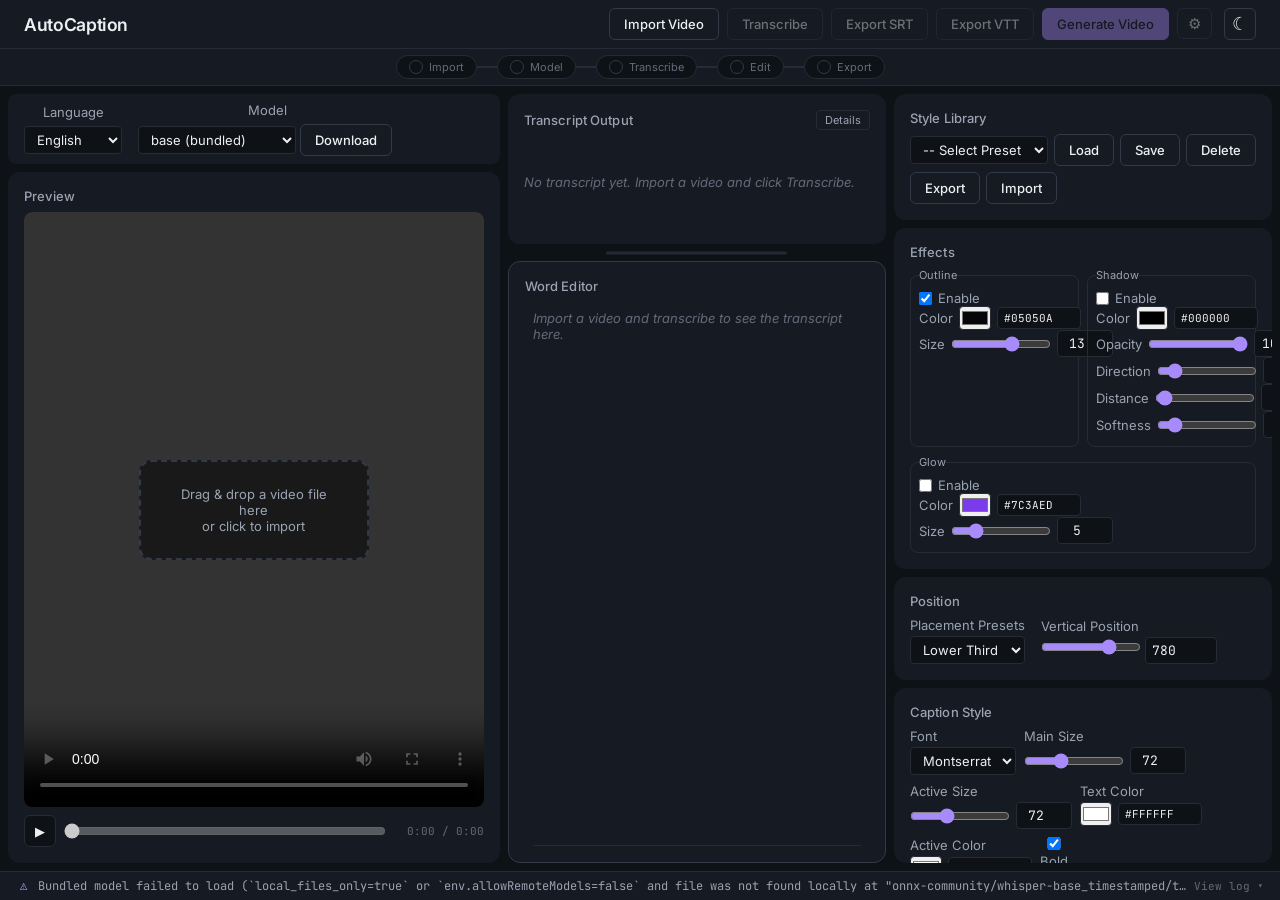
==== commit c0e20b2f: "Add Whisper large-v3-turbo as 'large' model option - Model dropdown gains 'large (~3 GB, best)' ->  " ====
--- a/AutoCaptionApp/app/index.html
+++ b/AutoCaptionApp/app/index.html
@@ -106,9 +106,10 @@
                 <label>Model
                     <div class="model-select-row">
                         <select id="sel-model">
-                            <option value="tiny">tiny (~39 MB)</option>
+                            <option value="tiny">tiny (~65 MB)</option>
                             <option value="base" selected>base (bundled)</option>
-                            <option value="small">small (~460 MB)</option>
+                            <option value="small">small (~510 MB)</option>
+                            <option value="large-v3-turbo">large (~3 GB, best)</option>
                         </select>
                         <button id="btn-download-model" class="btn-secondary" title="Download model for offline use">Download</button>
                         <button id="btn-transcribe-model" class="btn-accent" title="Transcribe the loaded video" hidden>Transcribe</button>
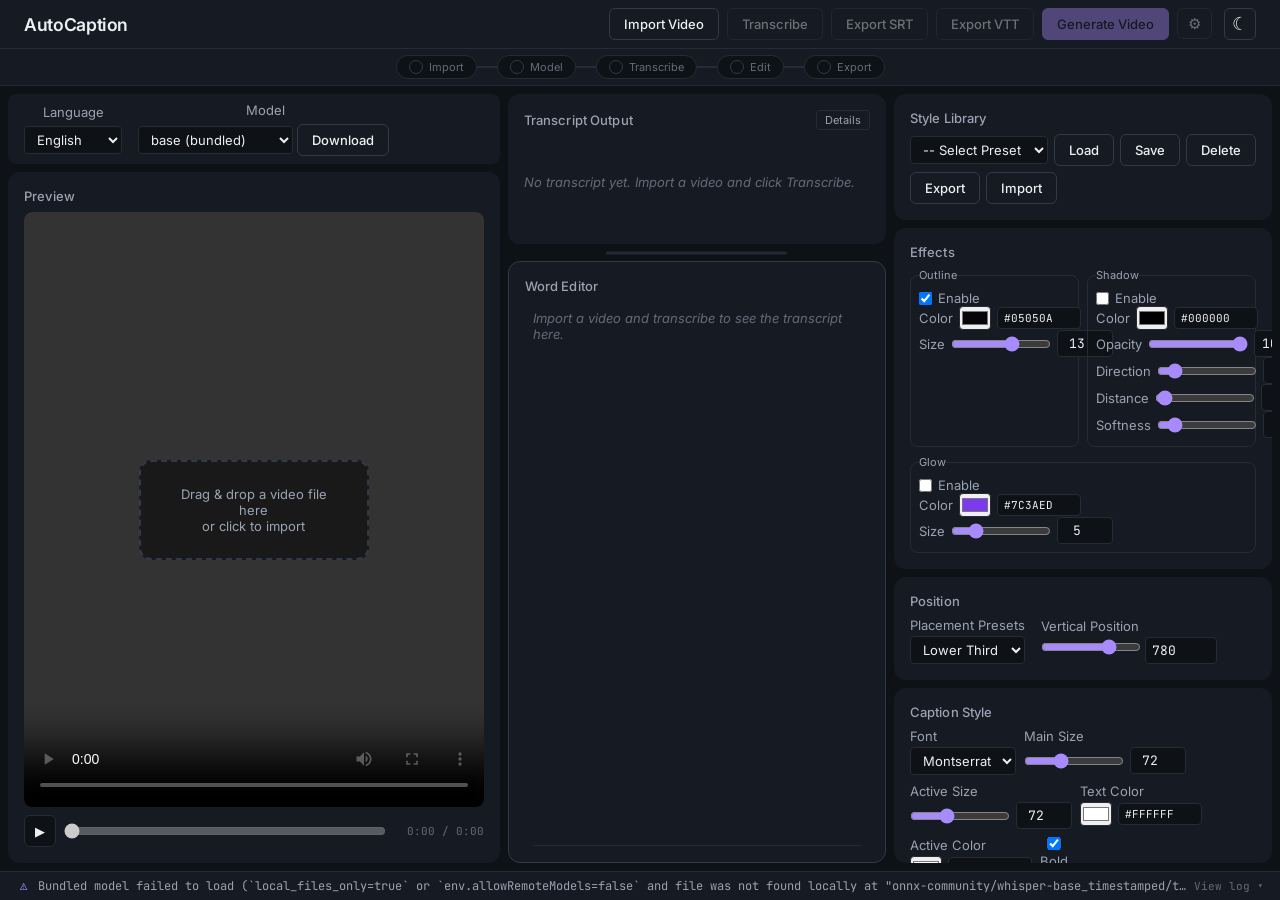
==== commit b39b43ba: "Fix download window: true per-file progress, Downloading label, q8 large model - Progress bar no lon" ====
--- a/AutoCaptionApp/app/index.html
+++ b/AutoCaptionApp/app/index.html
@@ -109,7 +109,7 @@
                             <option value="tiny">tiny (~65 MB)</option>
                             <option value="base" selected>base (bundled)</option>
                             <option value="small">small (~510 MB)</option>
-                            <option value="large-v3-turbo">large (~3 GB, best)</option>
+                            <option value="large-v3-turbo">large (~1 GB, best)</option>
                         </select>
                         <button id="btn-download-model" class="btn-secondary" title="Download model for offline use">Download</button>
                         <button id="btn-transcribe-model" class="btn-accent" title="Transcribe the loaded video" hidden>Transcribe</button>
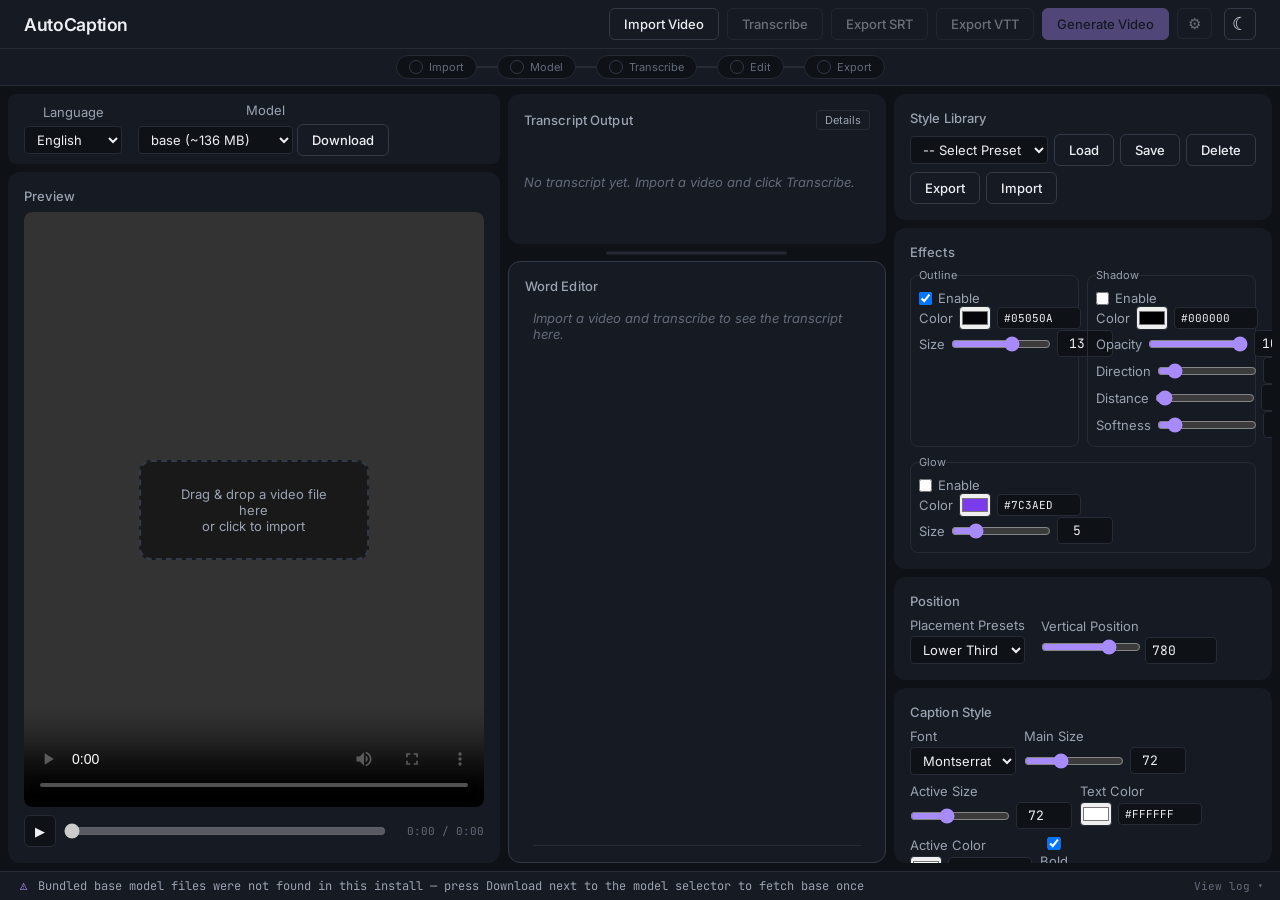
==== commit db5cb649: "Model button: Load for models already on disk; base can recover via download - Probe each model's fi" ====
--- a/AutoCaptionApp/app/index.html
+++ b/AutoCaptionApp/app/index.html
@@ -107,7 +107,7 @@
                     <div class="model-select-row">
                         <select id="sel-model">
                             <option value="tiny">tiny (~65 MB)</option>
-                            <option value="base" selected>base (bundled)</option>
+                            <option value="base" selected>base (~136 MB)</option>
                             <option value="small">small (~510 MB)</option>
                             <option value="large-v3-turbo">large (~1 GB, best)</option>
                         </select>
